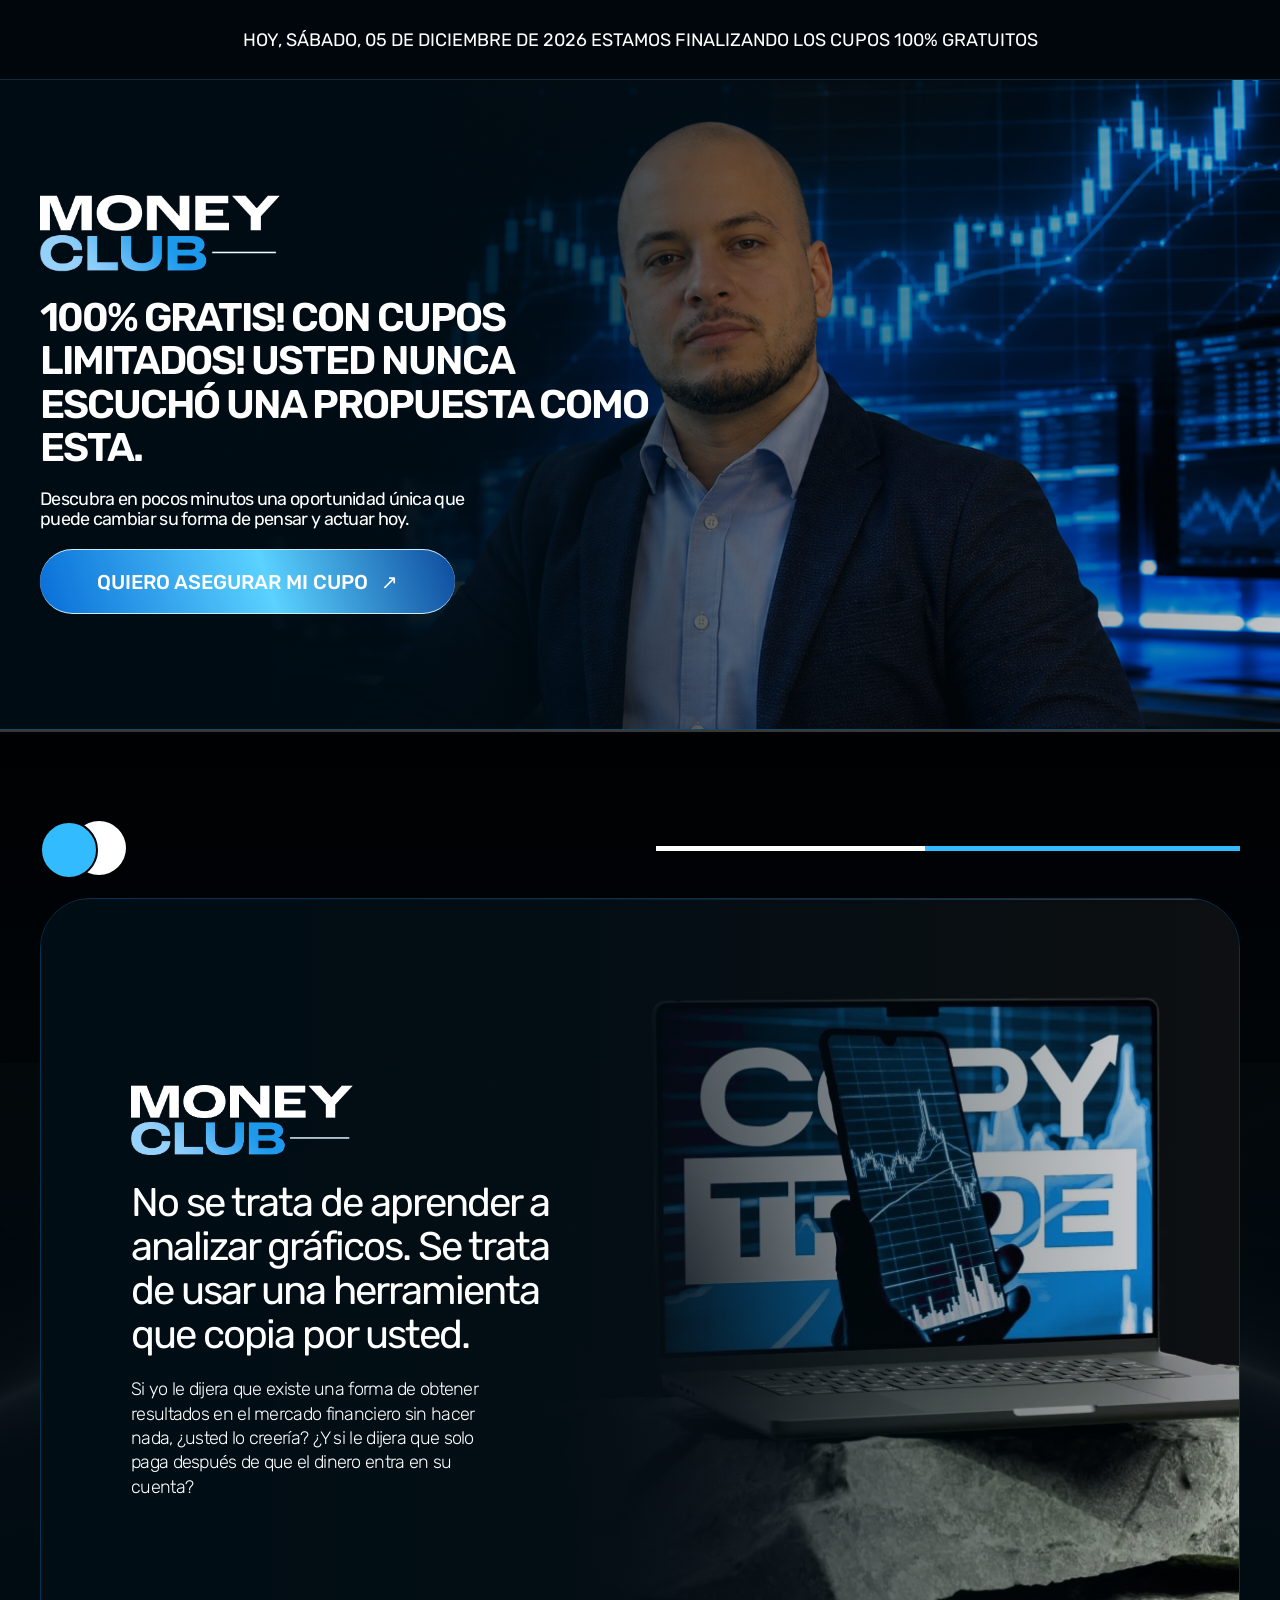
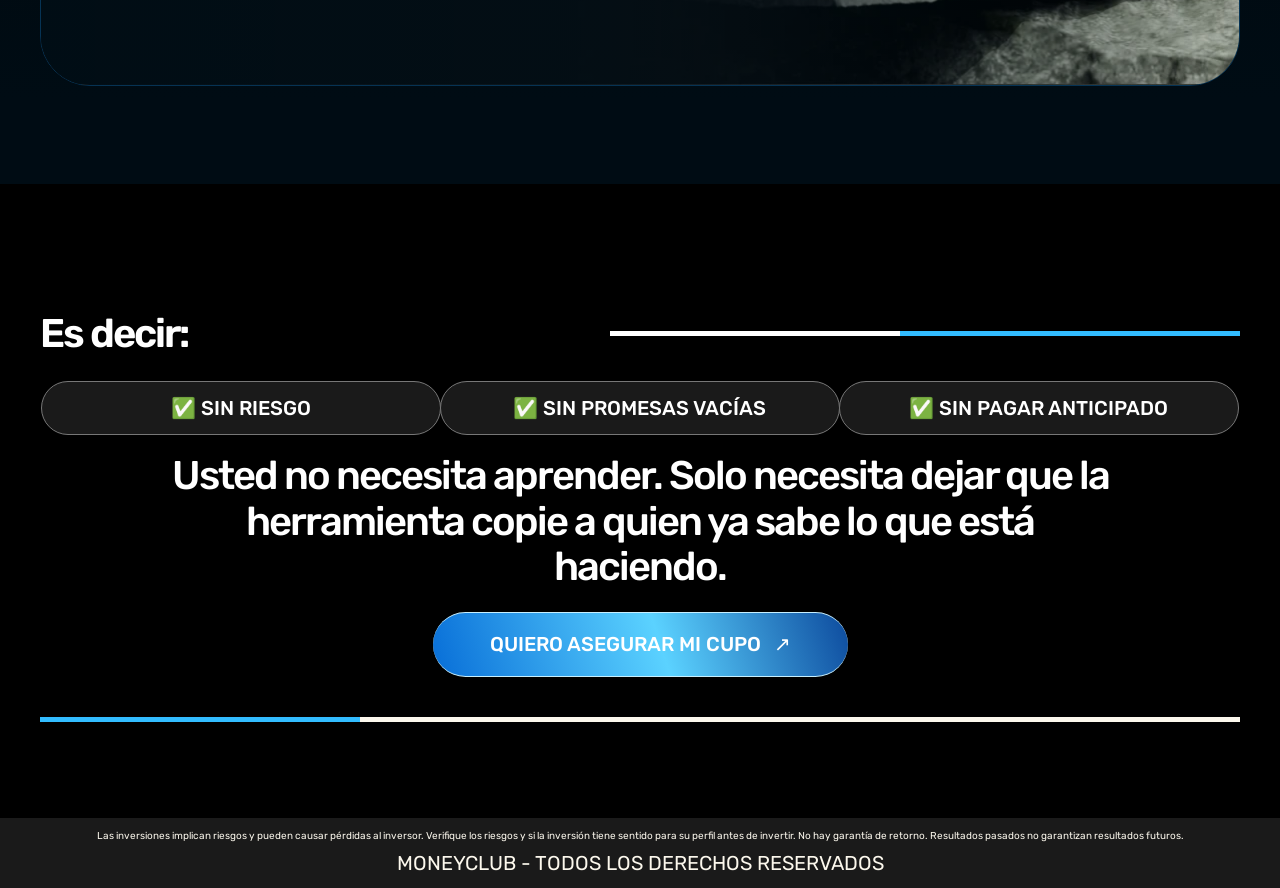
==== index.html @ 04f347f1 "Add initial HTML structure, CSS styles, and JavaScript functionality for Copy Trade landing page - C" ====
<!DOCTYPE html>
<html lang="es">
<head>
  <meta charset="UTF-8">
  <meta name="viewport" content="width=device-width, initial-scale=1.0">
  <title>Copy Trade</title>
  <link rel="preconnect" href="https://fonts.googleapis.com">
  <link rel="preconnect" href="https://fonts.gstatic.com" crossorigin>
  <link href="https://fonts.googleapis.com/css2?family=Rubik:wght@300;400;500;600&display=swap" rel="stylesheet">
  <link rel="stylesheet" href="styles.css">
</head>
<body>
  <header class="header">
    <div id="data-banner"></div>
  </header>

  <main>
    <section class="hero" id="inicio">
      <div class="inner">
        <img class="hero-logo reveal top" src="assets/original/asasaAgrupar-5-copiar-blue.png" alt="Moneyclub">
        <h1 class="reveal top">100% GRATIS! CON CUPOS LIMITADOS! USTED NUNCA ESCUCH&Oacute; UNA PROPUESTA COMO ESTA.</h1>
        <p class="reveal top">Descubra en pocos minutos una oportunidad &uacute;nica que puede cambiar su forma de pensar y actuar hoy.</p>
        <a class="cta reveal bottom" href="#cupo">QUIERO ASEGURAR MI CUPO <span>&#8599;</span></a>
      </div>
    </section>

    <section class="middle">
      <div class="line-row">
        <div class="double-circle" aria-hidden="true"></div>
        <div class="line reveal-line"></div>
      </div>

      <div class="copy-card reveal bottom">
        <img class="card-logo" src="assets/original/asasaAgrupar-5-copiar-blue.png" alt="Moneyclub">
        <h2>No se trata de aprender a analizar gr&aacute;ficos. Se trata de usar una herramienta que copia por usted.</h2>
        <p>Si yo le dijera que existe una forma de obtener resultados en el mercado financiero sin hacer nada, &iquest;usted lo creer&iacute;a? &iquest;Y si le dijera que solo paga despu&eacute;s de que el dinero entra en su cuenta?</p>
      </div>
    </section>

    <section class="summary" id="cupo">
      <div class="summary-head reveal top">
        <h2>Es decir:</h2>
        <div class="summary-line reveal-line"></div>
      </div>

      <div class="badges">
        <span class="reveal bottom">&#9989; Sin riesgo</span>
        <span class="reveal bottom">&#9989; Sin promesas vac&iacute;as</span>
        <span class="reveal bottom">&#9989; Sin pagar anticipado</span>
      </div>

      <h2 class="final-text reveal bottom">Usted no necesita aprender. Solo necesita dejar que la herramienta copie a quien ya sabe lo que est&aacute; haciendo.</h2>
      <a class="cta reveal bottom" href="#">QUIERO ASEGURAR MI CUPO <span>&#8599;</span></a>
      <div class="footer-line"></div>
    </section>
  </main>

  <footer>
    <p>Las inversiones implican riesgos y pueden causar p&eacute;rdidas al inversor. Verifique los riesgos y si la inversi&oacute;n tiene sentido para su perfil antes de invertir. No hay garant&iacute;a de retorno. Resultados pasados no garantizan resultados futuros.</p>
    <strong>MONEYCLUB - TODOS LOS DERECHOS RESERVADOS</strong>
  </footer>

  <script src="script.js"></script>
</body>
</html>
---- styles.css ----
* {
  box-sizing: border-box;
}

html,
body {
  margin: 0;
  overflow-x: hidden;
  background: #000c14;
  color: #fff;
  font-family: "Rubik", sans-serif;
  user-select: none;
}

:root {
  --content-width: 1280px;
  --mobile-width: 300px;
}

a {
  color: inherit;
  text-decoration: none;
}

.header {
  height: 80px;
  display: flex;
  align-items: center;
  justify-content: center;
  padding: 10px;
  border-bottom: 1px solid #122b3c;
  background: #00070c;
}

#data-banner {
  color: #fff;
  font-size: 18px;
  font-weight: 400;
  text-align: center;
}

.hero {
  min-height: 650px;
  display: flex;
  align-items: center;
  border-bottom: 1px solid #174865;
  background:
    linear-gradient(90deg, rgba(0, 12, 20, 1) 0%, rgba(0, 12, 20, .96) 31%, rgba(0, 12, 20, .34) 65%, rgba(0, 12, 20, .08) 100%),
    linear-gradient(0deg, rgba(0, 12, 20, .18), rgba(0, 12, 20, .18)),
    url("assets/hero-generated.png") right center / cover no-repeat;
}

.inner {
  width: min(var(--content-width), 100%);
  margin: 0 auto;
  padding-left: 40px;
  padding-right: 40px;
}

.hero-logo {
  width: 20%;
  max-width: 256px;
  margin-bottom: 21px;
}

.hero h1 {
  width: 52%;
  margin: 0 0 20px;
  font-size: 40px;
  font-weight: 600;
  line-height: 1.08;
  letter-spacing: -2px;
}

.hero p {
  width: 38%;
  margin: 0 0 20px;
  font-size: 18px;
  font-weight: 400;
  line-height: 20px;
  letter-spacing: -.7px;
}

.cta {
  position: relative;
  width: 415px;
  height: 65px;
  display: inline-flex;
  align-items: center;
  justify-content: center;
  gap: 13px;
  overflow: hidden;
  border-radius: 300px;
  border-top: 1px solid #c6efff;
  border-bottom: 1px solid #c6efff;
  background: linear-gradient(72deg, #0b72d9 2.3%, #5bd2ff 54.62%, #063f95 103.81%);
  color: #fff;
  font-size: 20px;
  font-weight: 500;
  animation: ctaPulse 3s ease-in-out infinite;
  transition: transform .3s ease, box-shadow .3s ease;
}

.cta::before {
  content: "";
  position: absolute;
  top: 0;
  left: -75%;
  width: 50%;
  height: 100%;
  background: linear-gradient(120deg, rgba(255,255,255,.1), rgba(255,255,255,.55), rgba(255,255,255,.1));
  transform: skewX(-20deg);
}

.cta:hover {
  transform: scale(1.05) translateY(-3px);
  box-shadow: 0 10px 20px rgba(0,0,0,.15);
}

.cta:hover::before {
  animation: shine 1.2s ease forwards;
}

.middle {
  min-height: 1054px;
  display: flex;
  flex-direction: column;
  justify-content: center;
  padding: 0 40px;
  background:
    linear-gradient(180deg, rgba(0,12,20,.1), #000c14 92%),
    url("assets/original/bgSlice-2.webp") top center / cover no-repeat;
}

.line-row {
  width: min(var(--content-width), 100%);
  height: 40px;
  display: flex;
  align-items: center;
  justify-content: space-between;
  gap: 530px;
  margin: 0 auto 30px;
}

.double-circle {
  position: relative;
  width: 86px;
  height: 54px;
  flex: 0 0 86px;
  animation: floatMark 3.4s ease-in-out infinite;
}

.double-circle::before,
.double-circle::after {
  content: "";
  position: absolute;
  top: 0;
  width: 54px;
  height: 54px;
  border-radius: 50%;
}

.double-circle::before {
  right: 0;
  background: #fff;
}

.double-circle::after {
  left: 0;
  border: 2px solid #000;
  background: #32bcff;
  box-shadow: 0 0 0 rgba(50,188,255,0);
  animation: circleGlow 2.8s ease-in-out infinite;
}

.line,
.summary-line,
.footer-line {
  height: 5px;
  background: linear-gradient(90deg, #fff 0 46%, #32bcff 46% 100%);
}

.line {
  flex: 1;
  max-width: 630px;
  transform-origin: left center;
}

.copy-card {
  position: relative;
  width: min(var(--content-width), 100%);
  min-height: 788px;
  display: flex;
  flex-direction: column;
  justify-content: center;
  overflow: hidden;
  margin: 0 auto;
  padding-left: 90px;
  border: 1px solid #063354;
  border-radius: 50px;
  background: #000d15;
}

.copy-card::before,
.copy-card::after {
  content: "";
  position: absolute;
  inset: 0;
  pointer-events: none;
}

.copy-card::before {
  z-index: 0;
  background: url("assets/original/ksks-blue.webp") top center / cover no-repeat;
}

.copy-card::after {
  z-index: 1;
  background: linear-gradient(90deg, rgba(0,13,21,.99) 0%, rgba(0,13,21,.82) 43%, rgba(0,13,21,.12) 100%);
}

.copy-card > * {
  position: relative;
  z-index: 2;
}

.card-logo {
  width: 20%;
  max-width: 256px;
  margin-bottom: 26px;
}

.copy-card h2 {
  width: 41%;
  margin: 0 0 20px;
  font-size: 40px;
  font-weight: 400;
  line-height: 1.1;
  letter-spacing: -2px;
}

.copy-card p {
  width: 34%;
  margin: 0;
  font-size: 18px;
  font-weight: 300;
  line-height: 1.35;
  letter-spacing: -.7px;
}

.summary {
  min-height: 574px;
  display: flex;
  flex-direction: column;
  justify-content: flex-start;
  padding: 126px 40px 96px;
  background: #000;
}

.summary-head {
  width: min(var(--content-width), 100%);
  display: flex;
  align-items: center;
  justify-content: space-between;
  margin: 0 auto;
}

.summary-head h2 {
  margin: 0;
  font-size: 40px;
  font-weight: 600;
  letter-spacing: -2px;
}

.summary-line {
  width: 630px;
}

.badges {
  display: flex;
  justify-content: center;
  gap: 0;
  width: min(var(--content-width), 100%);
  margin: 24px auto 18px;
}

.badges span {
  width: 33.333%;
  max-width: 413px;
  height: 54px;
  display: inline-flex;
  align-items: center;
  justify-content: center;
  margin-left: -1px;
  border: 1px solid #777;
  border-radius: 200px;
  background: #1a1a1a;
  color: #fff;
  font-size: 20px;
  font-weight: 500;
  text-transform: uppercase;
  transition: transform .3s ease, border-color .3s ease, box-shadow .3s ease;
}

.badges span:first-child {
  margin-left: 0;
}

.badges span:hover {
  transform: translateY(-4px);
  border-color: #32bcff;
  box-shadow: 0 12px 30px rgba(50,188,255,.12);
}

.final-text {
  width: min(1070px, 79%);
  margin: 0 auto 22px;
  text-align: center;
  font-size: 40px;
  font-weight: 500;
  line-height: 1.14;
  letter-spacing: -2px;
}

.summary .cta {
  margin: 0 auto 40px;
}

.footer-line {
  width: min(var(--content-width), 100%);
  margin: 0 auto;
  background: linear-gradient(90deg, #32bcff 0 26.7%, #fcf8ed 26.7% 100%);
}

footer {
  min-height: 70px;
  display: flex;
  flex-direction: column;
  align-items: center;
  justify-content: center;
  gap: 9px;
  padding: 8px 20px;
  background: #1a1a1a;
  color: #fcf8ed;
  text-align: center;
}

footer p {
  max-width: 1180px;
  margin: 0;
  font-size: 10px;
  font-weight: 400;
}

footer strong {
  font-size: 20px;
  font-weight: 400;
}

.reveal {
  opacity: 0;
  filter: blur(10px);
  transition: opacity .65s ease, filter .65s ease, transform .65s ease;
}

.reveal.top {
  transform: translate3d(0, -30px, 0);
}

.reveal.bottom {
  transform: translate3d(0, 30px, 0);
}

.reveal.active {
  opacity: 1;
  filter: blur(0);
  transform: translate3d(0, 0, 0);
}

.reveal-line {
  opacity: 0;
  transform: scaleX(0);
  transition: opacity .5s ease, transform .9s cubic-bezier(.22,.61,.36,1);
}

.reveal-line.active {
  opacity: 1;
  transform: scaleX(1);
}

.badges span:nth-child(2) {
  transition-delay: .08s;
}

.badges span:nth-child(3) {
  transition-delay: .16s;
}

@keyframes shine {
  from { left: -75%; }
  to { left: 130%; }
}

@keyframes ctaPulse {
  0%,
  100% {
    box-shadow: 0 0 0 rgba(50,188,255,0);
  }

  50% {
    box-shadow: 0 0 24px rgba(50,188,255,.24);
  }
}

@keyframes floatMark {
  0%,
  100% {
    transform: translateY(0);
  }

  50% {
    transform: translateY(-4px);
  }
}

@keyframes circleGlow {
  0%,
  100% {
    box-shadow: 0 0 0 rgba(50,188,255,0);
  }

  50% {
    box-shadow: 0 0 22px rgba(50,188,255,.34);
  }
}

@media (max-width: 767px) {
  .header {
    height: 80px;
  }

  #data-banner {
    font-size: 15px;
  }

  .hero {
    min-height: 603px;
    align-items: flex-end;
    padding-bottom: 40px;
    text-align: center;
    background:
      linear-gradient(180deg, rgba(0, 12, 20, .08) 0%, rgba(0, 12, 20, .9) 63%, #000c14 100%),
      url("assets/hero-generated.png") center top / cover no-repeat;
  }

  .inner {
    padding: 0 20px;
  }

  .hero-logo {
    width: 42%;
    max-width: 130px;
    margin: 0 auto 15px;
  }

  .hero h1 {
    width: var(--mobile-width);
    margin: 0 auto 20px;
    font-size: 27px;
  }

  .hero p {
    width: var(--mobile-width);
    margin: 0 auto 20px;
    font-size: 18px;
    line-height: 1.1;
  }

  .cta {
    width: var(--mobile-width);
    height: 45px;
    font-size: 14px;
  }

  .middle {
    min-height: 938px;
    padding: 0;
  }

  .line-row {
    gap: 15px;
    justify-content: center;
  }

  .double-circle {
    width: 61px;
    height: 43px;
    flex-basis: 61px;
  }

  .double-circle::before,
  .double-circle::after {
    width: 39px;
    height: 39px;
  }

  .double-circle::after {
    border-width: 2px;
  }

  .line {
    height: 2.6px;
    width: var(--mobile-width);
    max-width: var(--mobile-width);
  }

  .copy-card {
    min-height: 813px;
    justify-content: flex-end;
    padding: 0 0 40px;
    border-radius: 0;
    text-align: center;
  }

  .copy-card::before {
    background-image: url("assets/original/asaGroup-36-blue.webp");
  }

  .copy-card::after {
    background: linear-gradient(180deg, rgba(0,13,21,.06) 0%, rgba(0,13,21,.82) 55%, #000d15 100%);
  }

  .card-logo {
    width: 160px;
    max-width: 160px;
    margin: 0 auto 20px;
  }

  .copy-card h2,
  .copy-card p {
    width: var(--mobile-width);
    margin-left: auto;
    margin-right: auto;
    font-size: 18px;
    letter-spacing: 0;
  }

  .summary {
    min-height: 596px;
    padding: 0 20px;
  }

  .summary-head {
    flex-direction: column;
    justify-content: center;
  }

  .summary-head h2 {
    font-size: 32px;
  }

  .summary-line {
    width: var(--mobile-width);
    height: 3px;
  }

  .badges {
    flex-direction: column;
    align-items: center;
  }

  .badges span {
    width: var(--mobile-width);
    max-width: var(--mobile-width);
    margin-left: 0;
    font-size: 14px;
  }

  .final-text {
    width: var(--mobile-width);
    font-size: 25px;
    line-height: 1.1;
  }

  .footer-line {
    height: 1.2px;
  }

  footer p,
  footer strong {
    font-size: 13px;
  }
}
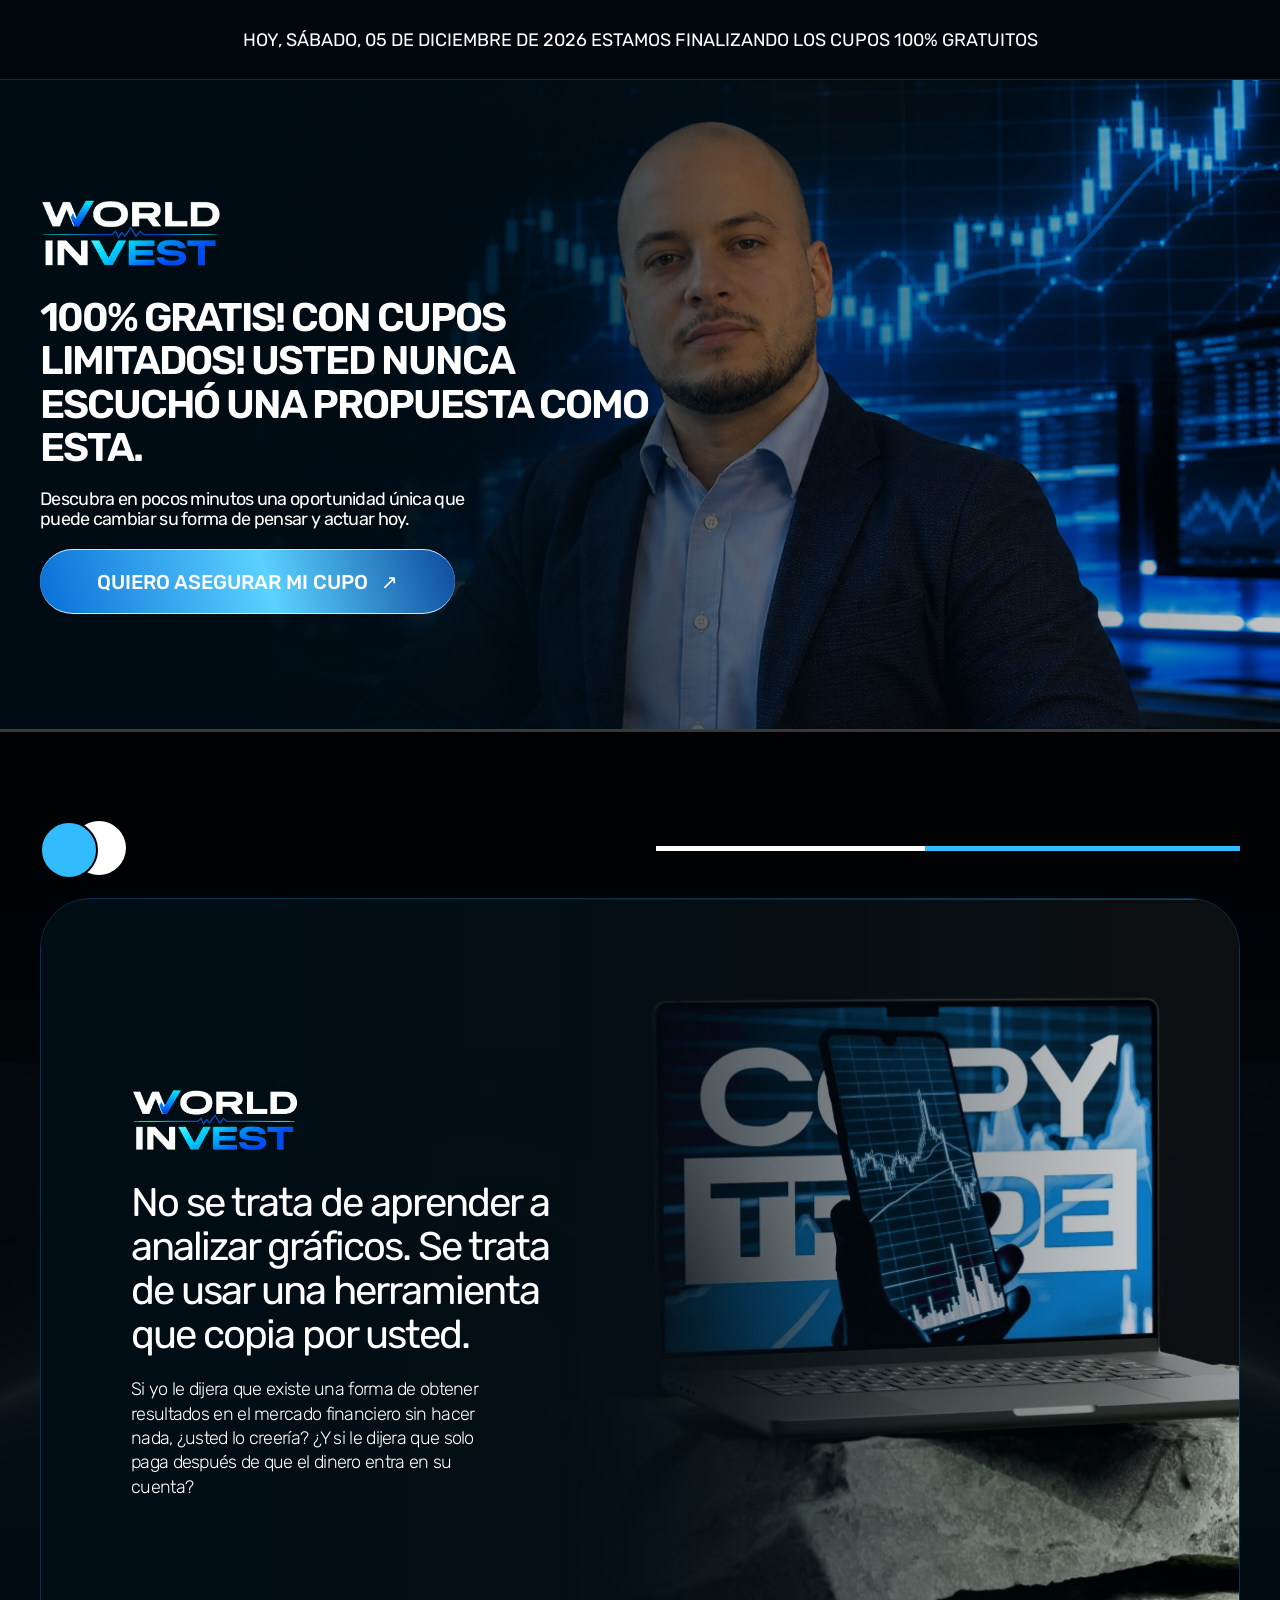
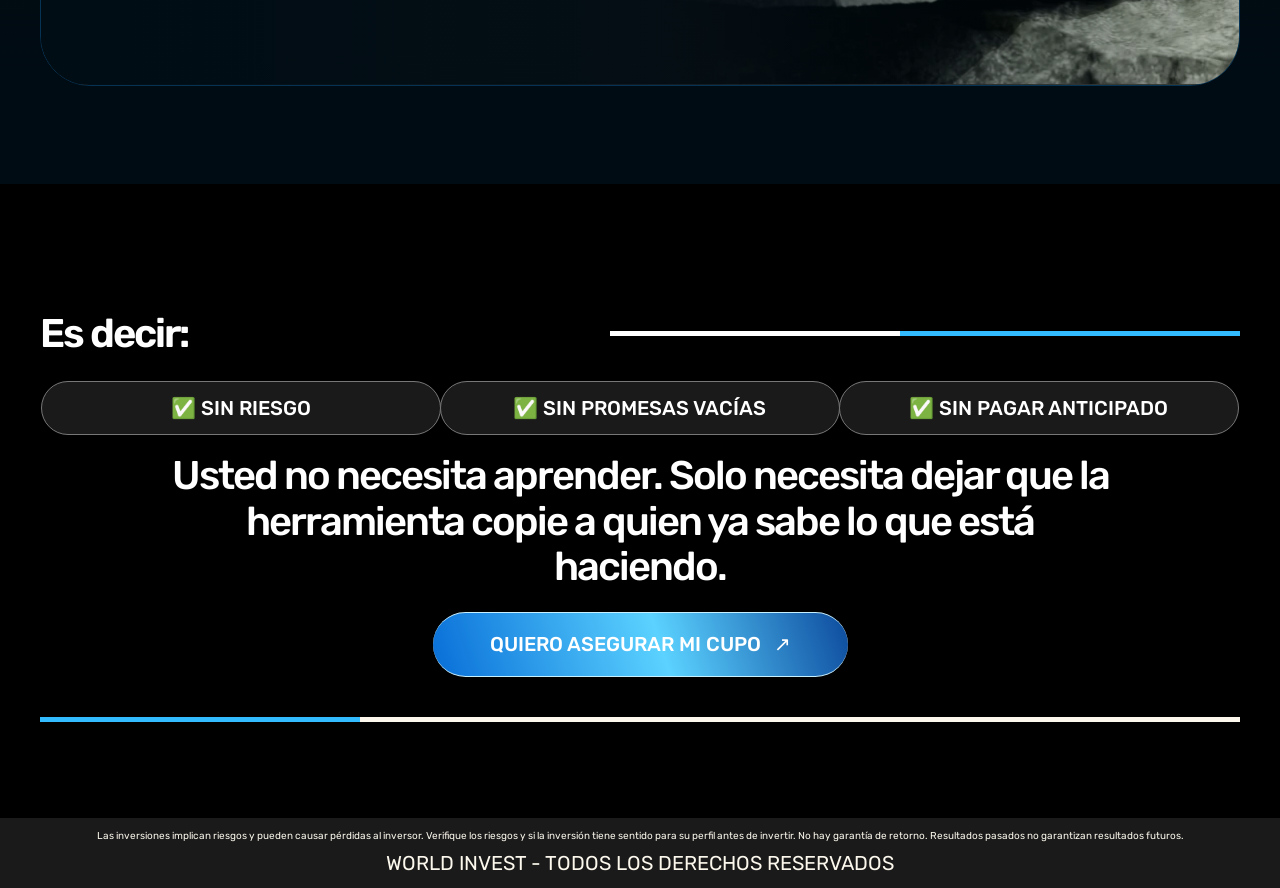
==== commit 74574b99: "Update title and alt text for branding consistency" ====
--- a/index.html
+++ b/index.html
@@ -3,7 +3,7 @@
 <head>
   <meta charset="UTF-8">
   <meta name="viewport" content="width=device-width, initial-scale=1.0">
-  <title>Copy Trade</title>
+  <title>World Invest</title>
   <link rel="preconnect" href="https://fonts.googleapis.com">
   <link rel="preconnect" href="https://fonts.gstatic.com" crossorigin>
   <link href="https://fonts.googleapis.com/css2?family=Rubik:wght@300;400;500;600&display=swap" rel="stylesheet">
@@ -17,7 +17,7 @@
   <main>
     <section class="hero" id="inicio">
       <div class="inner">
-        <img class="hero-logo reveal top" src="assets/original/asasaAgrupar-5-copiar-blue.png" alt="Moneyclub">
+        <img class="hero-logo reveal top" src="assets/original/asasaAgrupar-5-copiar-blue.png" alt="World Invest">
         <h1 class="reveal top">100% GRATIS! CON CUPOS LIMITADOS! USTED NUNCA ESCUCH&Oacute; UNA PROPUESTA COMO ESTA.</h1>
         <p class="reveal top">Descubra en pocos minutos una oportunidad &uacute;nica que puede cambiar su forma de pensar y actuar hoy.</p>
         <a class="cta reveal bottom" href="#cupo">QUIERO ASEGURAR MI CUPO <span>&#8599;</span></a>
@@ -31,7 +31,7 @@
       </div>
 
       <div class="copy-card reveal bottom">
-        <img class="card-logo" src="assets/original/asasaAgrupar-5-copiar-blue.png" alt="Moneyclub">
+        <img class="card-logo" src="assets/original/asasaAgrupar-5-copiar-blue.png" alt="World Invest">
         <h2>No se trata de aprender a analizar gr&aacute;ficos. Se trata de usar una herramienta que copia por usted.</h2>
         <p>Si yo le dijera que existe una forma de obtener resultados en el mercado financiero sin hacer nada, &iquest;usted lo creer&iacute;a? &iquest;Y si le dijera que solo paga despu&eacute;s de que el dinero entra en su cuenta?</p>
       </div>
@@ -57,7 +57,7 @@
 
   <footer>
     <p>Las inversiones implican riesgos y pueden causar p&eacute;rdidas al inversor. Verifique los riesgos y si la inversi&oacute;n tiene sentido para su perfil antes de invertir. No hay garant&iacute;a de retorno. Resultados pasados no garantizan resultados futuros.</p>
-    <strong>MONEYCLUB - TODOS LOS DERECHOS RESERVADOS</strong>
+    <strong>WORLD INVEST - TODOS LOS DERECHOS RESERVADOS</strong>
   </footer>
 
   <script src="script.js"></script>
